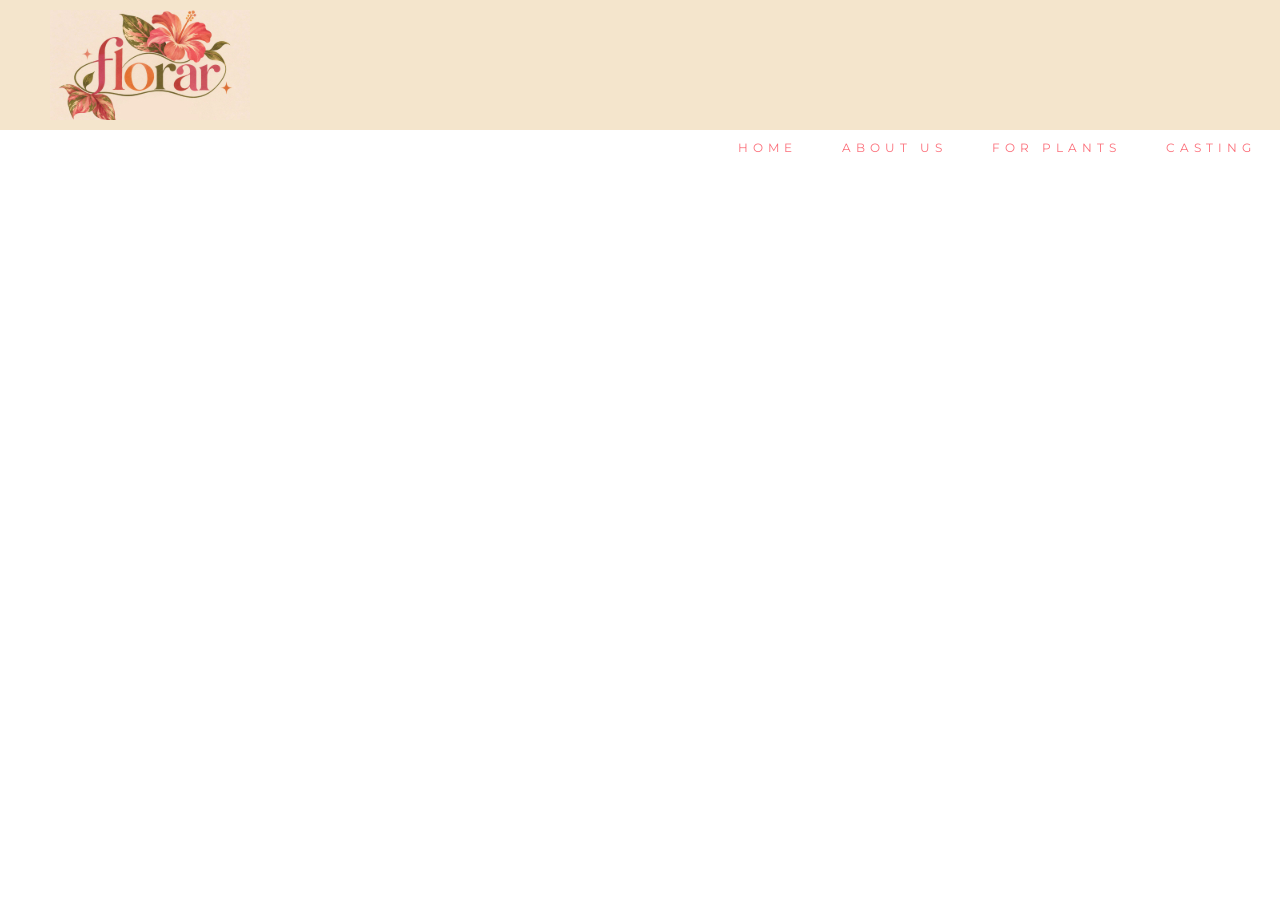
==== index.html @ 10ac2c9f "Inicialização do header e personalização" ====
<!DOCTYPE html>
<html lang="pt-br">

<head>
    <meta charset="UTF-8">
    <meta name="viewport" content="width=device-width, initial-scale=1.0">
    <title>Flora | Agencia</title>

    <link rel="stylesheet" href="./style/style.css">
</head>

<body>
    <div id="principal">
        <header class="header-top">
            <img src="./img/Adobe Express - file.jpg" alt="Logotipo agencia de plantas">
            <nav class="header-nav">
                <ul>
                    <li><a href="./index.html">Home</a></li>
                    <li><a href="./pages/about-us.html">About us</a></li>
                    <li><a href="./pages/for-plant.html">For plants</a></li>
                    <li><a href="./pages/casting.html">Casting</a></li>
                    <li><a href="./pages/fale-conosco.html">Fale conosco</a></li>
                </ul>
            </nav>
        </header>
    </div>

    <main>
        <article class="slogan" id="slogan">
            <h1></h1>

        </article>
    </main>


</body>

</html>
---- style/style.css ----
@import url('https://fonts.googleapis.com/css2?family=DM+Sans:ital,opsz,wght@0,9..40,100..1000;1,9..40,100..1000&family=Montserrat:ital,wght@0,100..900;1,100..900&family=Roboto:ital,wght@0,100..900;1,100..900&display=swap');

body{
    font-family: 'Montserrat';
    margin: 0;
    padding: 0;
}

#principal{
    width: 1600px;
    margin: 0 auto;
}

.header-top{
    display: flexbox;
    height: 110px;
    background: #F4E5CC;
    padding: 10px 50px;
}

.logotipo{
    margin: 5px 0 0 25px;
}

.header-nav{
    display: inline-block;
    margin-left: 45%;
    height: 100%;
}

.header-nav ul{
    margin: 0;
    padding: 0;
    display: inline-block;
}

.header-nav li{
    list-style: 0;
    display: inline-block;
    margin: 0 15px 100px 0;
    padding: 13px;
    
}

.header-nav a{
    color: #FB6E79;
    text-decoration: none;
    text-transform: uppercase;
    font-size: 12px;
    letter-spacing: 5px;
    transition: color .5s linear;
}

.header-nav a:hover{
    color: #F7135F;
}
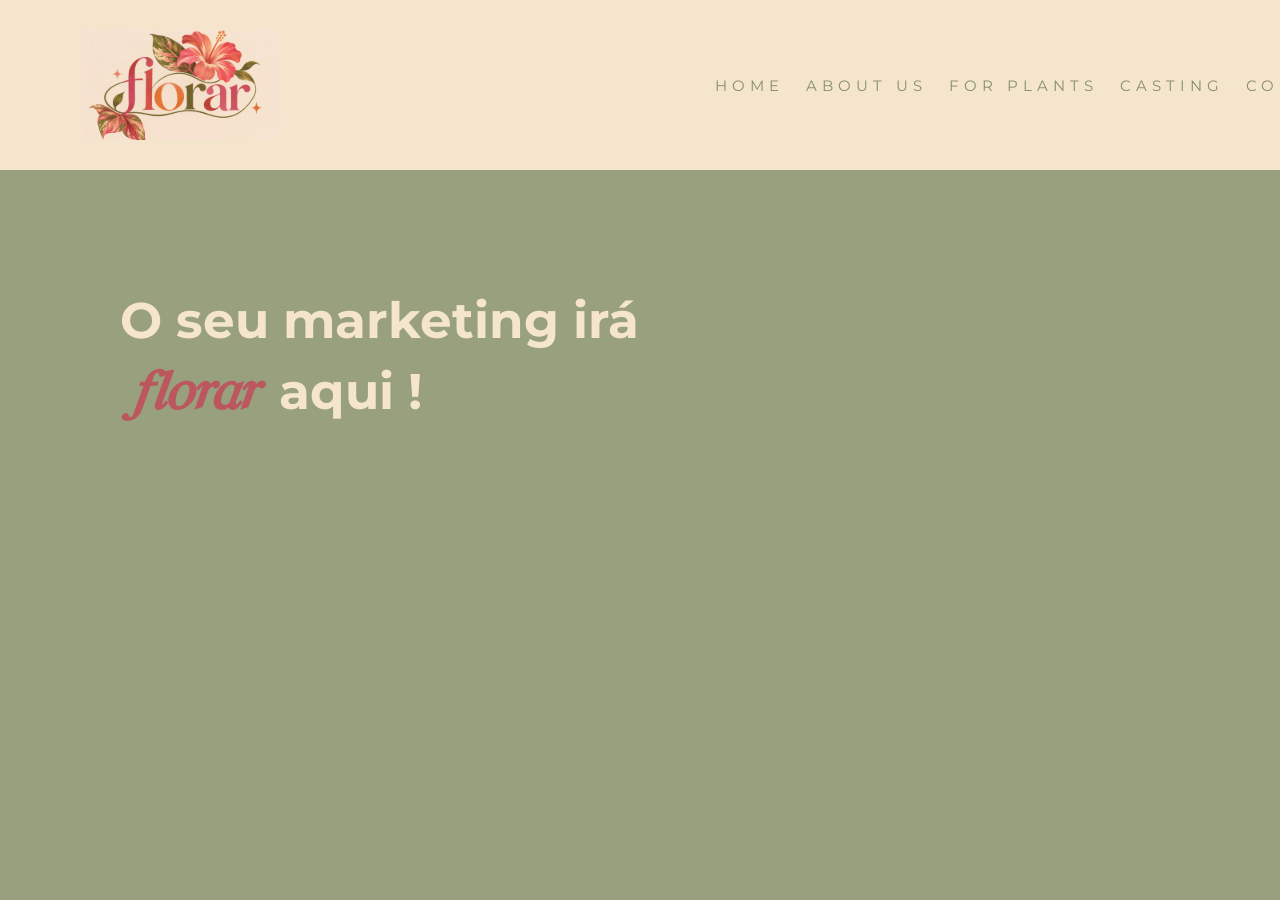
==== commit 268dd5b3: "Cabeçalho finalizado com links e logo, iniciando o Main" ====
--- a/index.html
+++ b/index.html
@@ -19,7 +19,7 @@
                     <li><a href="./pages/about-us.html">About us</a></li>
                     <li><a href="./pages/for-plant.html">For plants</a></li>
                     <li><a href="./pages/casting.html">Casting</a></li>
-                    <li><a href="./pages/fale-conosco.html">Fale conosco</a></li>
+                    <li><a href="./pages/fale-conosco.html">Contact us</a></li>
                 </ul>
             </nav>
         </header>
@@ -27,7 +27,8 @@
 
     <main>
         <article class="slogan" id="slogan">
-            <h1></h1>
+            <h1>O seu marketing irá<br>
+                <span>florar</span> aqui !
 
         </article>
     </main>
--- a/style/style.css
+++ b/style/style.css
@@ -1,52 +1,86 @@
 @import url('https://fonts.googleapis.com/css2?family=DM+Sans:ital,opsz,wght@0,9..40,100..1000;1,9..40,100..1000&family=Montserrat:ital,wght@0,100..900;1,100..900&family=Roboto:ital,wght@0,100..900;1,100..900&display=swap');
+
+@font-face {
+    font-family: Happy;
+    src: url(../fontes/HappyTime.otf);
+}
+
+
+
+h1{
+    font-family: 'Montserrat';
+    margin: 10px;
+    padding: 110px 110px;
+    font-size: 50px;
+    color:#F4E5CC;
+}
+
+h1 span{
+    font-family: "Happy";
+    padding: 30px 10px;
+    margin: 0;
+    padding-top: 3px;
+    font-size: 55px;
+    color: #bc575f;
+}
 
 body{
     font-family: 'Montserrat';
     margin: 0;
     padding: 0;
+    background-color: #98a07d;
 }
 
 #principal{
-    width: 1600px;
+    width: 1480px;
     margin: 0 auto;
 }
 
-.header-top{
-    display: flexbox;
+.header-top {
+    display: flex;
     height: 110px;
     background: #F4E5CC;
-    padding: 10px 50px;
+    padding: 30px 80px;
+    align-items: center;
+}
+
+.header-top nav{
+    display: flex;
+    gap: 50px;
 }
 
 .logotipo{
-    margin: 5px 0 0 25px;
+    margin: 10px 0 0 25px;
 }
 
 .header-nav{
-    display: inline-block;
-    margin-left: 45%;
+    display: flex;
+    align-items: center;
+    margin-left: auto;
     height: 100%;
 }
+
 
 .header-nav ul{
     margin: 0;
     padding: 0;
-    display: inline-block;
+    display: flex;
+    align-items: center;
+    gap: 12px;
 }
 
+
 .header-nav li{
-    list-style: 0;
-    display: inline-block;
-    margin: 0 15px 100px 0;
-    padding: 13px;
-    
+    list-style: none;
+    margin: 0;
+    padding: 5px;
 }
 
 .header-nav a{
-    color: #FB6E79;
+    color: #87906A;
     text-decoration: none;
     text-transform: uppercase;
-    font-size: 12px;
+    font-size: 15px;
     letter-spacing: 5px;
     transition: color .5s linear;
 }
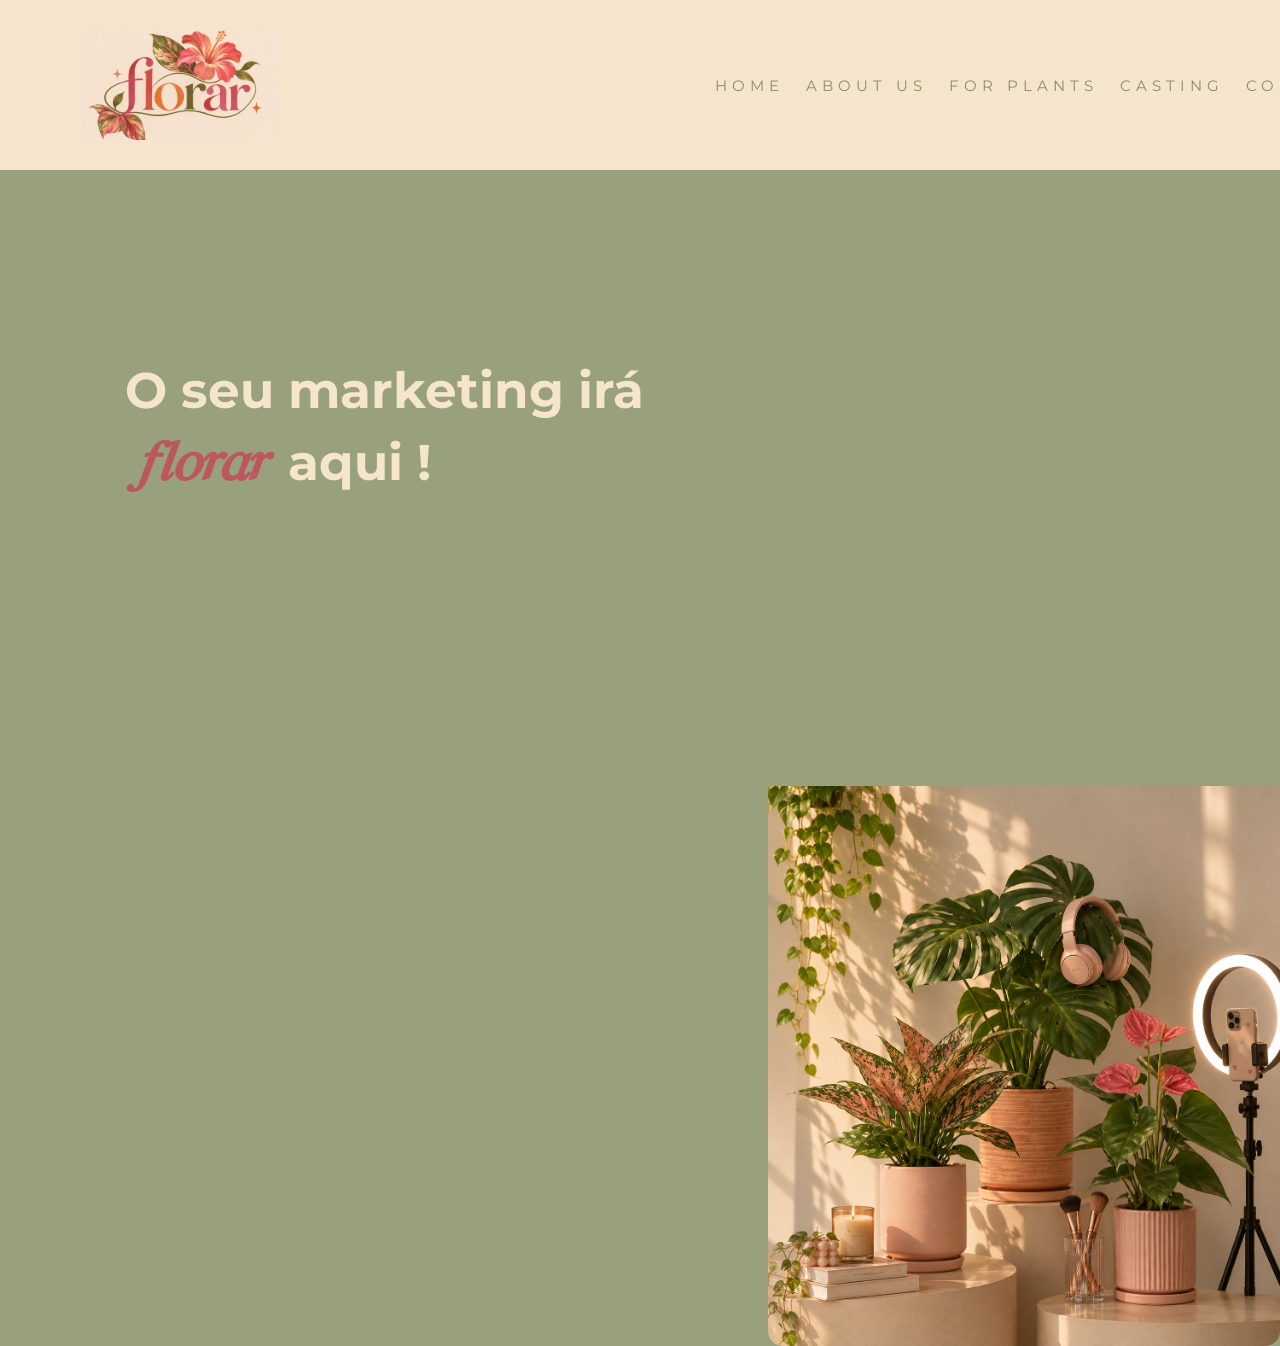
==== commit 4ef4d889: "Main finalizado e footer iniciado" ====
--- a/index.html
+++ b/index.html
@@ -29,9 +29,15 @@
         <article class="slogan" id="slogan">
             <h1>O seu marketing irá<br>
                 <span>florar</span> aqui !
+        </article>
 
-        </article>
+
+        <div class="banner-imagem">
+            <img src="./img/Vignette aconchegante de plantas e criação de conteúdo.png" alt="Plantas influencers">
+        </div>
     </main>
+
+
 
 
 </body>
--- a/style/style.css
+++ b/style/style.css
@@ -1,5 +1,4 @@
-@import url('https://fonts.googleapis.com/css2?family=DM+Sans:ital,opsz,wght@0,9..40,100..1000;1,9..40,100..1000&family=Montserrat:ital,wght@0,100..900;1,100..900&family=Roboto:ital,wght@0,100..900;1,100..900&display=swap');
-
+@import url('https://fonts.googleapis.com/css2?family=DM+Sans:ital,opsz,wght@0,9..40,100..1000;1,9..40,100..1000&family=Montserrat:ital,wght@0,100..900;1,100..900&display=swap');
 @font-face {
     font-family: Happy;
     src: url(../fontes/HappyTime.otf);
@@ -10,7 +9,7 @@
 h1{
     font-family: 'Montserrat';
     margin: 10px;
-    padding: 110px 110px;
+    padding: 180px 115px;
     font-size: 50px;
     color:#F4E5CC;
 }
@@ -20,10 +19,14 @@
     padding: 30px 10px;
     margin: 0;
     padding-top: 3px;
-    font-size: 55px;
+    font-size: 56px;
     color: #bc575f;
 }
 
+h1 a:hover{
+    color: #98a07d;
+
+}
 body{
     font-family: 'Montserrat';
     margin: 0;
@@ -88,3 +91,16 @@
 .header-nav a:hover{
     color: #F7135F;
 }
+
+.banner-imagem {
+    width: 40%;
+    float: right;
+}
+
+.banner-imagem img {
+    width: 100%;
+    height: auto;
+    display: block;
+    border-radius: 15px;
+    padding-top: 100px;
+}
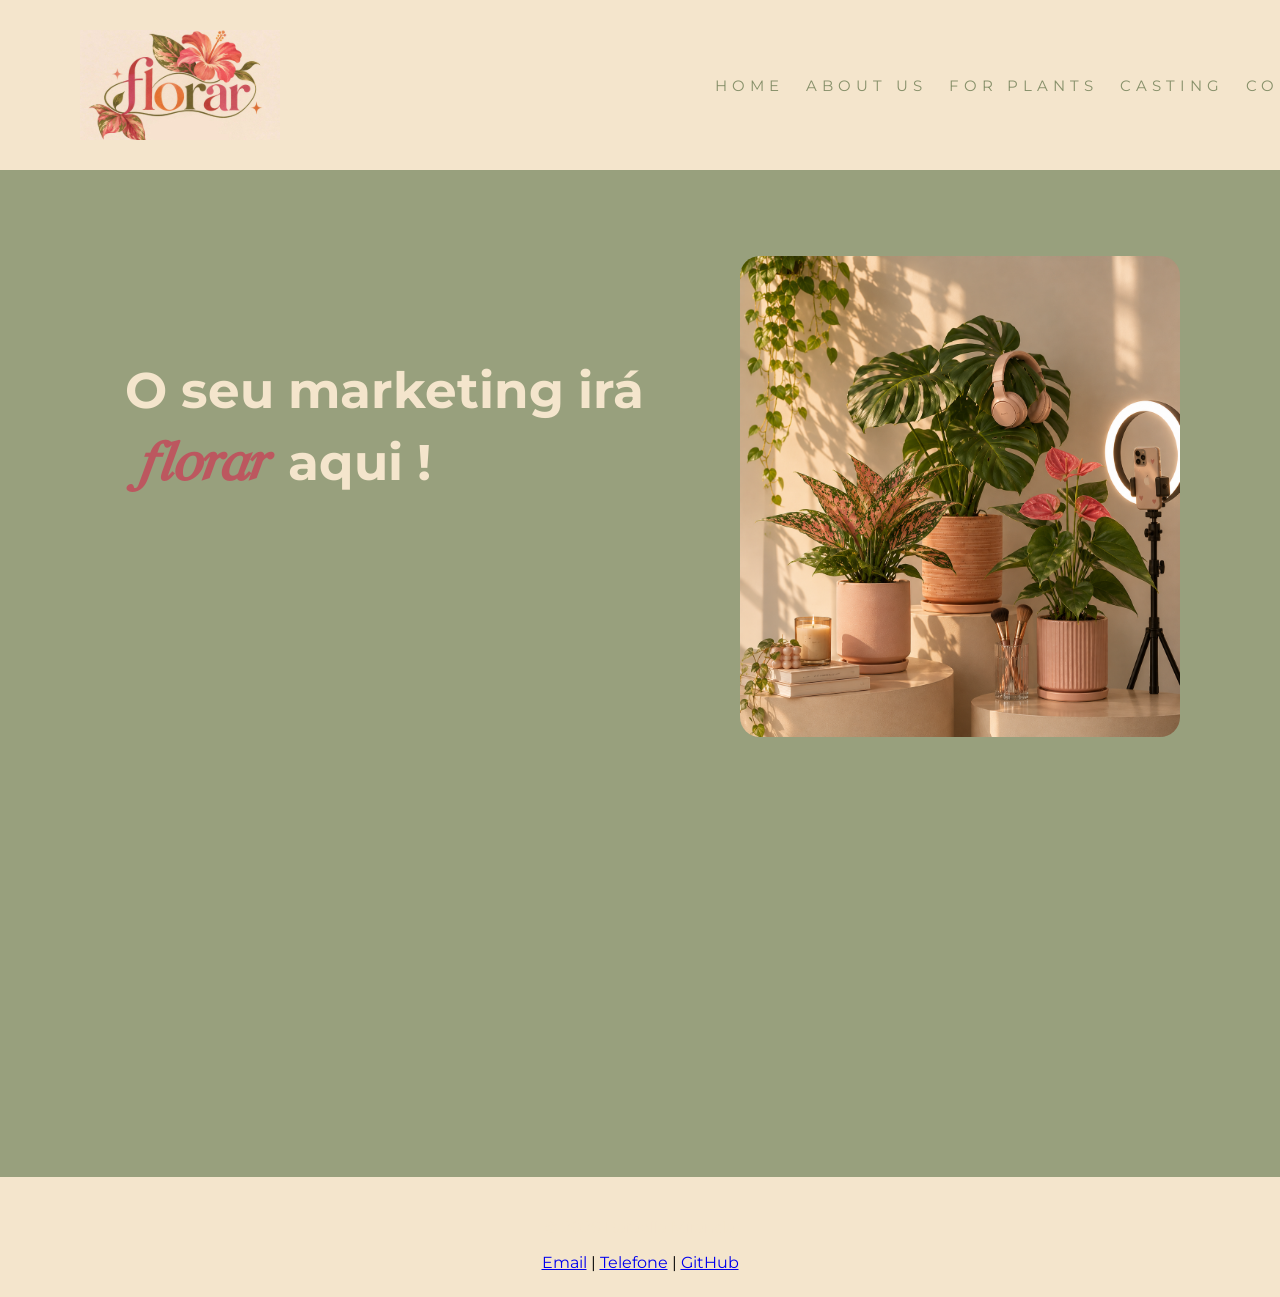
==== commit acbf1978: "Todas as páginas criadas e iniciadas com header" ====
--- a/index.html
+++ b/index.html
@@ -32,12 +32,23 @@
         </article>
 
 
-        <div class="banner-imagem">
-            <img src="./img/Vignette aconchegante de plantas e criação de conteúdo.png" alt="Plantas influencers">
+        <div class="imagem-inicio">
+            <img src="./img/Vignette aconchegante de plantas e criação de conteúdo.png" alt="Planta">
         </div>
     </main>
 
-
+    <footer class="rodape">
+        <div class="container">
+            <p>&copy; 2026 Rafaella Miranda</p>
+            <address>
+                <a href="mailto:rafaellamiranda526@gmail.com">Email</a>
+                <span> | </span>
+                <a href="tel:+5515991224211">Telefone</a>
+                <span> | </span>
+                <a href="https://github.com/rafaellamiranda1" target="_blank">GitHub</a>
+            </address>
+        </div>
+    </footer>
 
 
 </body>
--- a/style/style.css
+++ b/style/style.css
@@ -1,4 +1,5 @@
 @import url('https://fonts.googleapis.com/css2?family=DM+Sans:ital,opsz,wght@0,9..40,100..1000;1,9..40,100..1000&family=Montserrat:ital,wght@0,100..900;1,100..900&display=swap');
+
 @font-face {
     font-family: Happy;
     src: url(../fontes/HappyTime.otf);
@@ -6,15 +7,15 @@
 
 
 
-h1{
+h1 {
     font-family: 'Montserrat';
     margin: 10px;
     padding: 180px 115px;
     font-size: 50px;
-    color:#F4E5CC;
+    color: #F4E5CC;
 }
 
-h1 span{
+h1 span {
     font-family: "Happy";
     padding: 30px 10px;
     margin: 0;
@@ -23,18 +24,29 @@
     color: #bc575f;
 }
 
-h1 a:hover{
+h1 a:hover {
     color: #98a07d;
 
 }
-body{
+
+h2{
+    font-size: 'Montserrat';
+    color: #F4E5CC;
+    margin: 10px 10px;
+}
+
+p{
+    color: #F4E5CC;
+}
+
+body {
     font-family: 'Montserrat';
     margin: 0;
     padding: 0;
     background-color: #98a07d;
 }
 
-#principal{
+#principal {
     width: 1480px;
     margin: 0 auto;
 }
@@ -47,16 +59,16 @@
     align-items: center;
 }
 
-.header-top nav{
+.header-top nav {
     display: flex;
     gap: 50px;
 }
 
-.logotipo{
+.logotipo {
     margin: 10px 0 0 25px;
 }
 
-.header-nav{
+.header-nav {
     display: flex;
     align-items: center;
     margin-left: auto;
@@ -64,7 +76,7 @@
 }
 
 
-.header-nav ul{
+.header-nav ul {
     margin: 0;
     padding: 0;
     display: flex;
@@ -73,13 +85,13 @@
 }
 
 
-.header-nav li{
+.header-nav li {
     list-style: none;
     margin: 0;
     padding: 5px;
 }
 
-.header-nav a{
+.header-nav a {
     color: #87906A;
     text-decoration: none;
     text-transform: uppercase;
@@ -88,19 +100,31 @@
     transition: color .5s linear;
 }
 
-.header-nav a:hover{
+.header-nav a:hover {
     color: #F7135F;
 }
-
-.banner-imagem {
-    width: 40%;
-    float: right;
+.imagem-inicio {
+    width: 150%;
+    display: flex;
+    justify-content: center;
+    align-items: center;
+    transform: translateY(-430px);
 }
 
-.banner-imagem img {
-    width: 100%;
+.imagem-inicio img {
+    width: 440px;
     height: auto;
-    display: block;
-    border-radius: 15px;
-    padding-top: 100px;
+    object-fit: contain;
+    border-radius: 20px;
 }
+.rodape {
+    margin-top: 10px;
+    padding: 25px;
+    background-color: #F4E5CC;
+    text-align: center;
+    list-style: none;
+}
+
+.rodape address {
+    font-style: normal;
+}
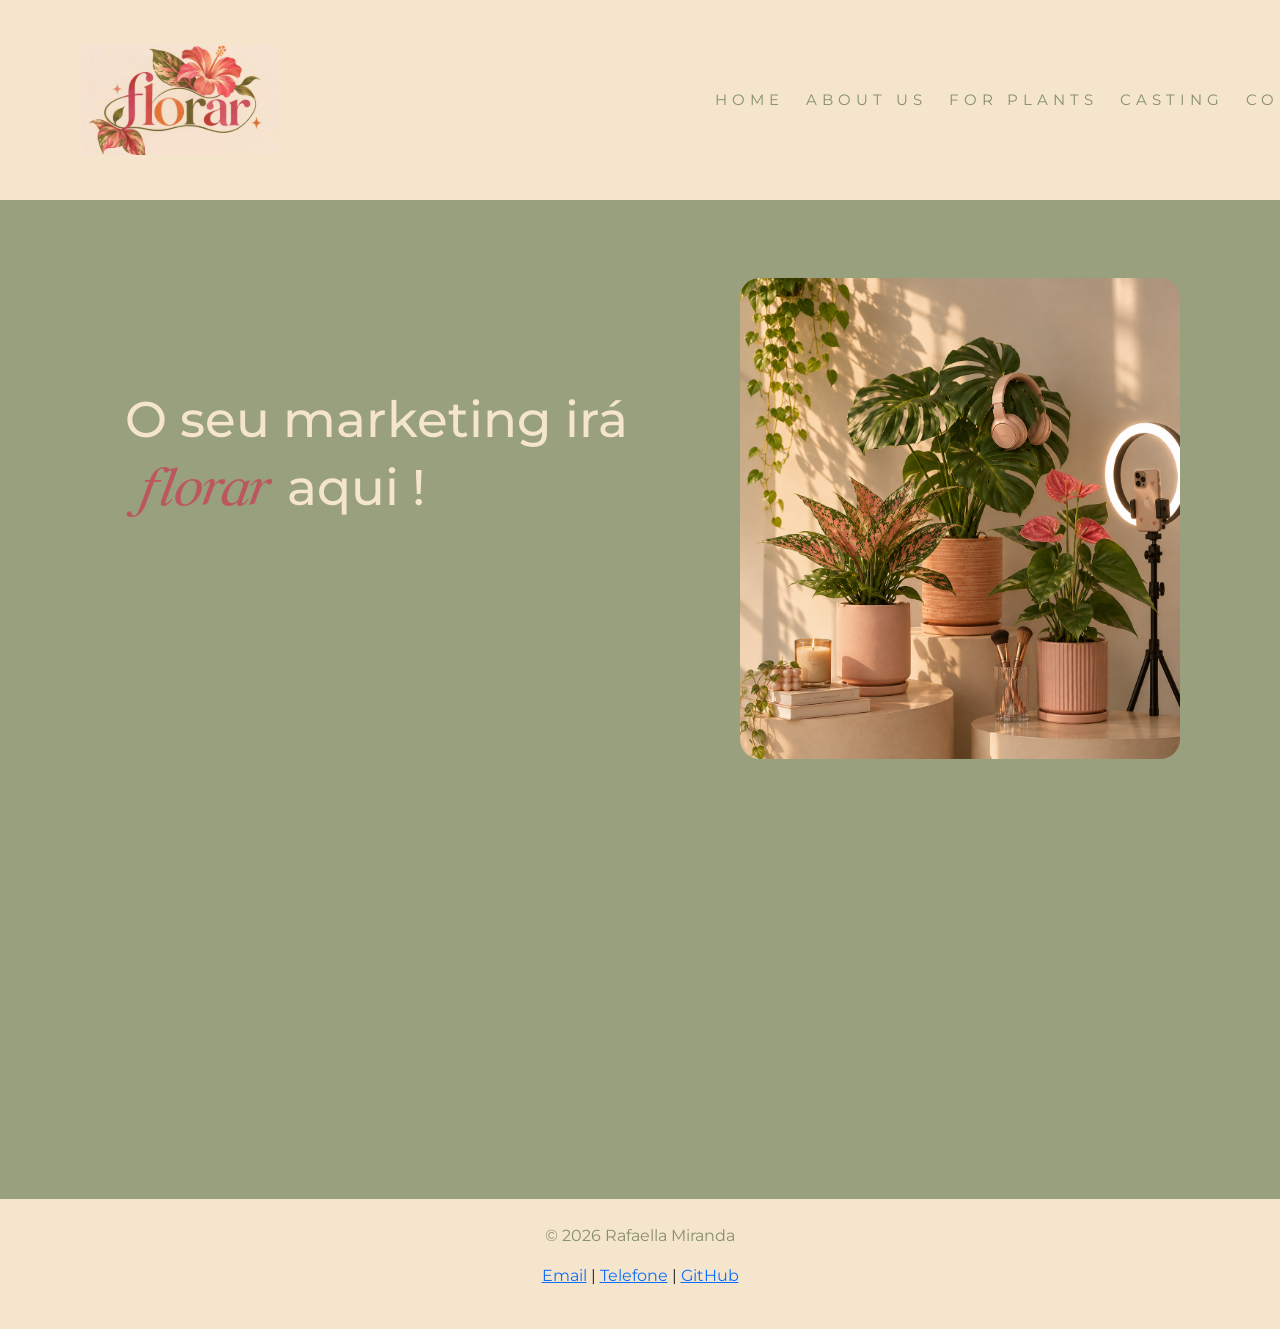
==== commit 710c72a0: "Atualização nos cabeçalhos e inicialização dos cards" ====
--- a/index.html
+++ b/index.html
@@ -6,7 +6,9 @@
     <meta name="viewport" content="width=device-width, initial-scale=1.0">
     <title>Flora | Agencia</title>
 
+    <link rel="stylesheet" href="https://cdn.jsdelivr.net/npm/bootstrap@5.3.8/dist/css/bootstrap.min.css">
     <link rel="stylesheet" href="./style/style.css">
+
 </head>
 
 <body>
--- a/style/style.css
+++ b/style/style.css
@@ -4,8 +4,6 @@
     font-family: Happy;
     src: url(../fontes/HappyTime.otf);
 }
-
-
 
 h1 {
     font-family: 'Montserrat';
@@ -32,11 +30,12 @@
 h2{
     font-size: 'Montserrat';
     color: #F4E5CC;
-    margin: 10px 10px;
+    margin: 10px 100px;
+    padding: 55px 20px;
 }
 
 p{
-    color: #F4E5CC;
+    color: #87906A;
 }
 
 body {
@@ -55,7 +54,7 @@
     display: flex;
     height: 110px;
     background: #F4E5CC;
-    padding: 30px 80px;
+    padding: 100px 80px;
     align-items: center;
 }
 
@@ -117,6 +116,53 @@
     object-fit: contain;
     border-radius: 20px;
 }
+
+
+.container-cards {
+    display: grid;
+    grid-template-columns: repeat(3, 1fr);
+    gap: 25px;
+    width: 90%;
+    margin: 40px auto;
+}
+
+.card {
+    background-color: #F4E5CC;
+    border-radius: 12px;
+    overflow: hidden;
+    box-shadow: 0 3px 10px rgba(0, 0, 0, 0.12);
+    transition: 0.3s;
+}
+
+.card:hover {
+    transform: translateY(-8px);
+    box-shadow: 0 8px 20px rgba(0, 0, 0, 0.20);
+}
+
+.card img {
+    width: 100%;
+    height: 220px;
+    object-fit: cover;
+    display: block;
+}
+
+.card-body {
+    padding: 20px;
+}
+
+.card-body h3 {
+    font-size: 20px;
+    margin: 0 0 10px;
+    color: #333;
+}
+
+.card-body p {
+    font-size: 15px;
+    line-height: 1.5;
+    color: #666;
+    margin: 0;
+}
+
 .rodape {
     margin-top: 10px;
     padding: 25px;
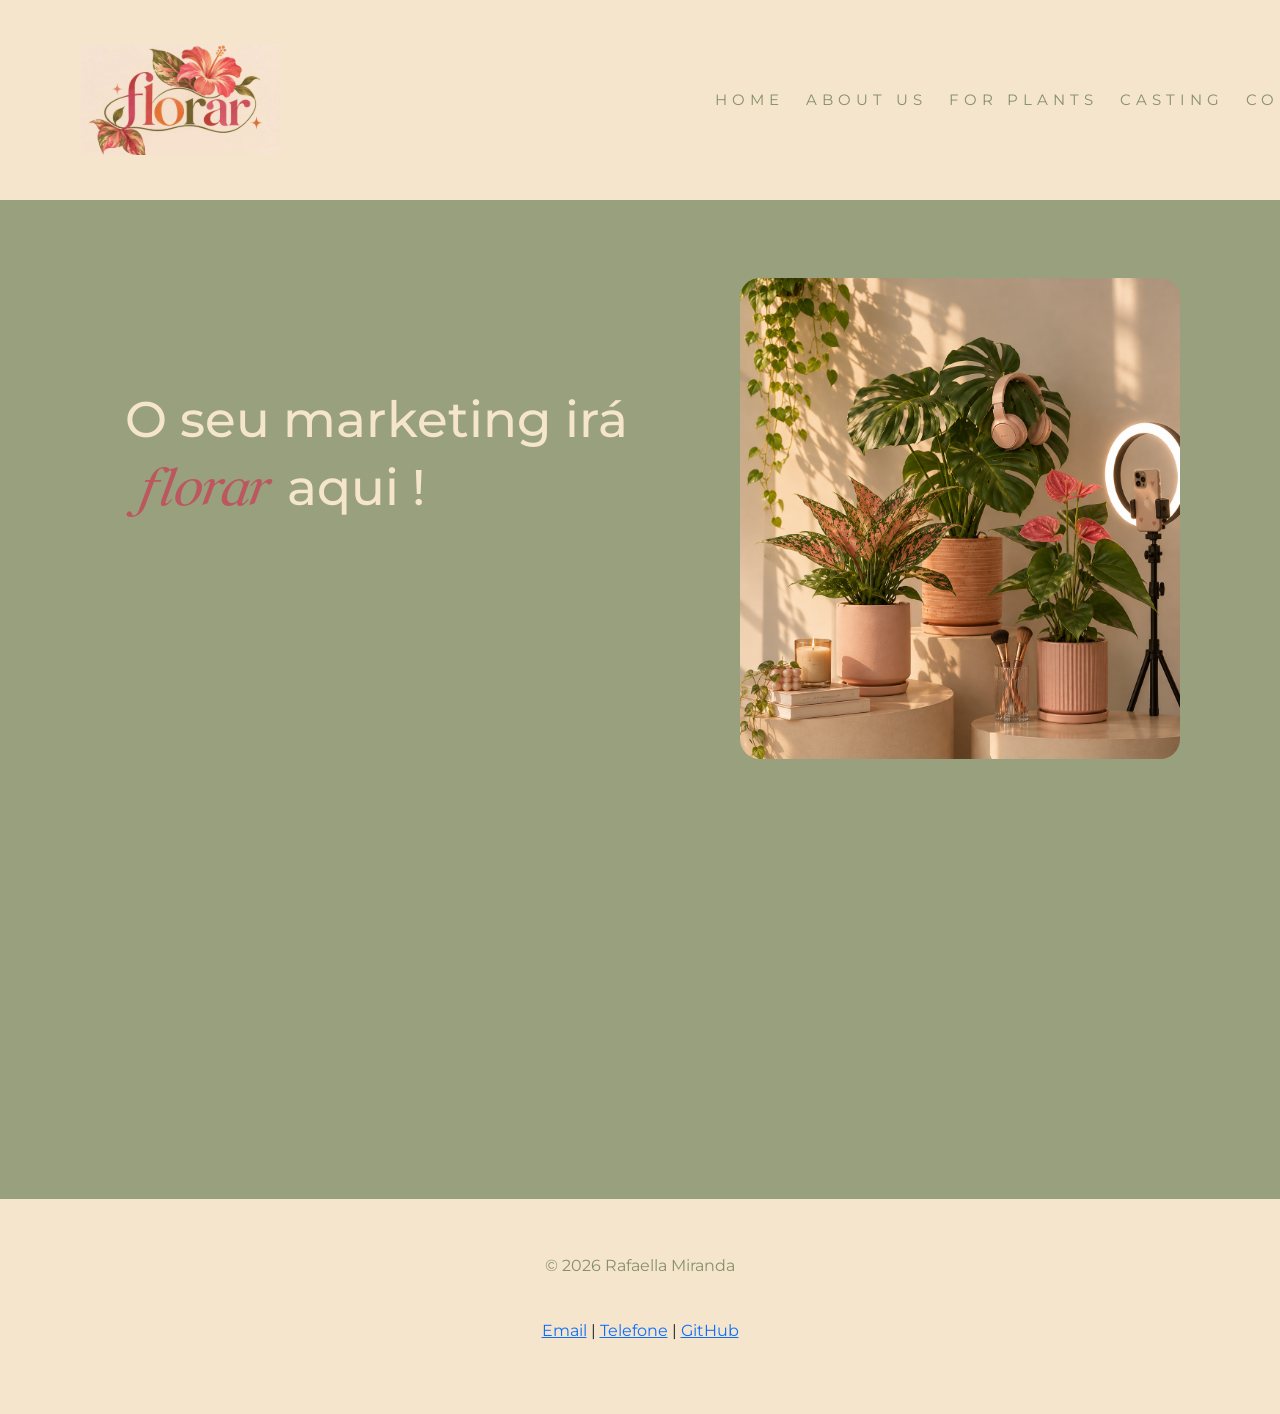
==== commit 67f7f5dc: "Readme feito e finalizado" ====
--- a/index.html
+++ b/index.html
@@ -4,7 +4,7 @@
 <head>
     <meta charset="UTF-8">
     <meta name="viewport" content="width=device-width, initial-scale=1.0">
-    <title>Flora | Agencia</title>
+    <title>Home | Florar</title>
 
     <link rel="stylesheet" href="https://cdn.jsdelivr.net/npm/bootstrap@5.3.8/dist/css/bootstrap.min.css">
     <link rel="stylesheet" href="./style/style.css">
--- a/style/style.css
+++ b/style/style.css
@@ -27,16 +27,182 @@
 
 }
 
-h2{
-    font-size: 'Montserrat';
+h2 {
+    font-family: 'Montserrat';
+    font-size: 35px;
+    color: #494e3a;
+    margin: 20px 100px;
+    padding: 40px 20px;
+    text-align: center;
+}
+
+h2 span {
+    font-family: Happy;
+    color: #bc575f;
+    font-size: 45px;
+}
+
+p {
+    color: #87906A;
+}
+
+.paragrafo {
     color: #F4E5CC;
-    margin: 10px 100px;
-    padding: 55px 20px;
-}
-
-p{
-    color: #87906A;
-}
+    text-align: center;
+    font-size: 20px;
+}
+
+.paragrafo span {
+    font-family: Happy;
+}
+
+.figure {
+    display: block;
+    width: 400px;
+    margin: 20px auto;
+    text-align: center;
+}
+
+.figure img {
+    width: 150%;
+    height: 280px;
+    object-fit: cover;
+    border-radius: 15px;
+    display: block;
+    margin: 0 auto;
+    transition: transform 0.3s ease;
+
+}
+
+.figure-caption {
+    margin-top: 10px;
+    font-size: 14px;
+    color: #bc575f;
+    font-style: italic;
+}
+
+.figure img:hover {
+    transform: scale(1.03);
+}
+
+
+form.row {
+    max-width: 650px;
+    margin: 40px auto;
+    padding: 30px;
+    background-color: #f7f8f3;
+    border-radius: 15px;
+    box-shadow: 0 4px 15px rgba(0, 0, 0, 0.08);
+}
+
+.form-label {
+    display: block;
+    margin-bottom: 8px;
+    color: #405442;
+    font-size: 15px;
+    font-weight: 600;
+}
+
+.form-control {
+    width: 100%;
+    padding: 11px 13px;
+    border: 1px solid #d5dfd2;
+    border-radius: 8px;
+    background-color: white;
+    font-size: 14px;
+    outline: none;
+    transition: 0.3s;
+    box-sizing: border-box;
+}
+
+.form-control:focus {
+    border-color: #829b7d;
+    box-shadow: 0 0 5px rgba(100, 140, 100, 0.2);
+}
+
+.form-field {
+    display: flex;
+    align-items: center;
+    gap: 8px;
+}
+
+.check {
+    accent-color: #607d60;
+    cursor: pointer;
+}
+
+.form-field label {
+    color: #526452;
+    font-size: 14px;
+    cursor: pointer;
+}
+
+.btn-solid {
+    width: 100%;
+    padding: 12px;
+    border: none;
+    border-radius: 8px;
+    background-color: #607d60;
+    color: #F4E5CC;
+    font-size: 15px;
+    font-weight: 600;
+    cursor: pointer;
+    transition: 0.3s;
+}
+
+.btn-solid:hover {
+    background-color: #494e3a;
+    transform: translateY(-2px);
+}
+
+.formulario {
+    text-align: center;
+}
+
+.container {
+    width: 900px;
+    margin: 30px auto;
+    display: flex;
+    flex-direction: column;
+    gap: 25px;
+}
+
+.card {
+    width: 100%;
+    display: flex;
+    align-items: center;
+    background-color: #f5f5f5;
+    border-radius: 15px;
+    overflow: hidden;
+    transition: 0.3s;
+}
+
+.card img {
+    width: 250px;
+    height: 100px;
+    object-fit: cover;
+}
+
+.card-body {
+    padding: 10px;
+}
+
+.card-body h2 {
+    margin-bottom: 10px;
+    color: #bc575f;
+}
+
+.card-body p {
+    color: #526452;
+    line-height: 1.5;
+    text-align: center;
+}
+
+.card:hover {
+    transform: scale(1.02);
+    box-shadow: 0 5px 15px rgba(0, 0, 0, 0.15);
+}
+
 
 body {
     font-family: 'Montserrat';
@@ -102,6 +268,7 @@
 .header-nav a:hover {
     color: #F7135F;
 }
+
 .imagem-inicio {
     width: 150%;
     display: flex;
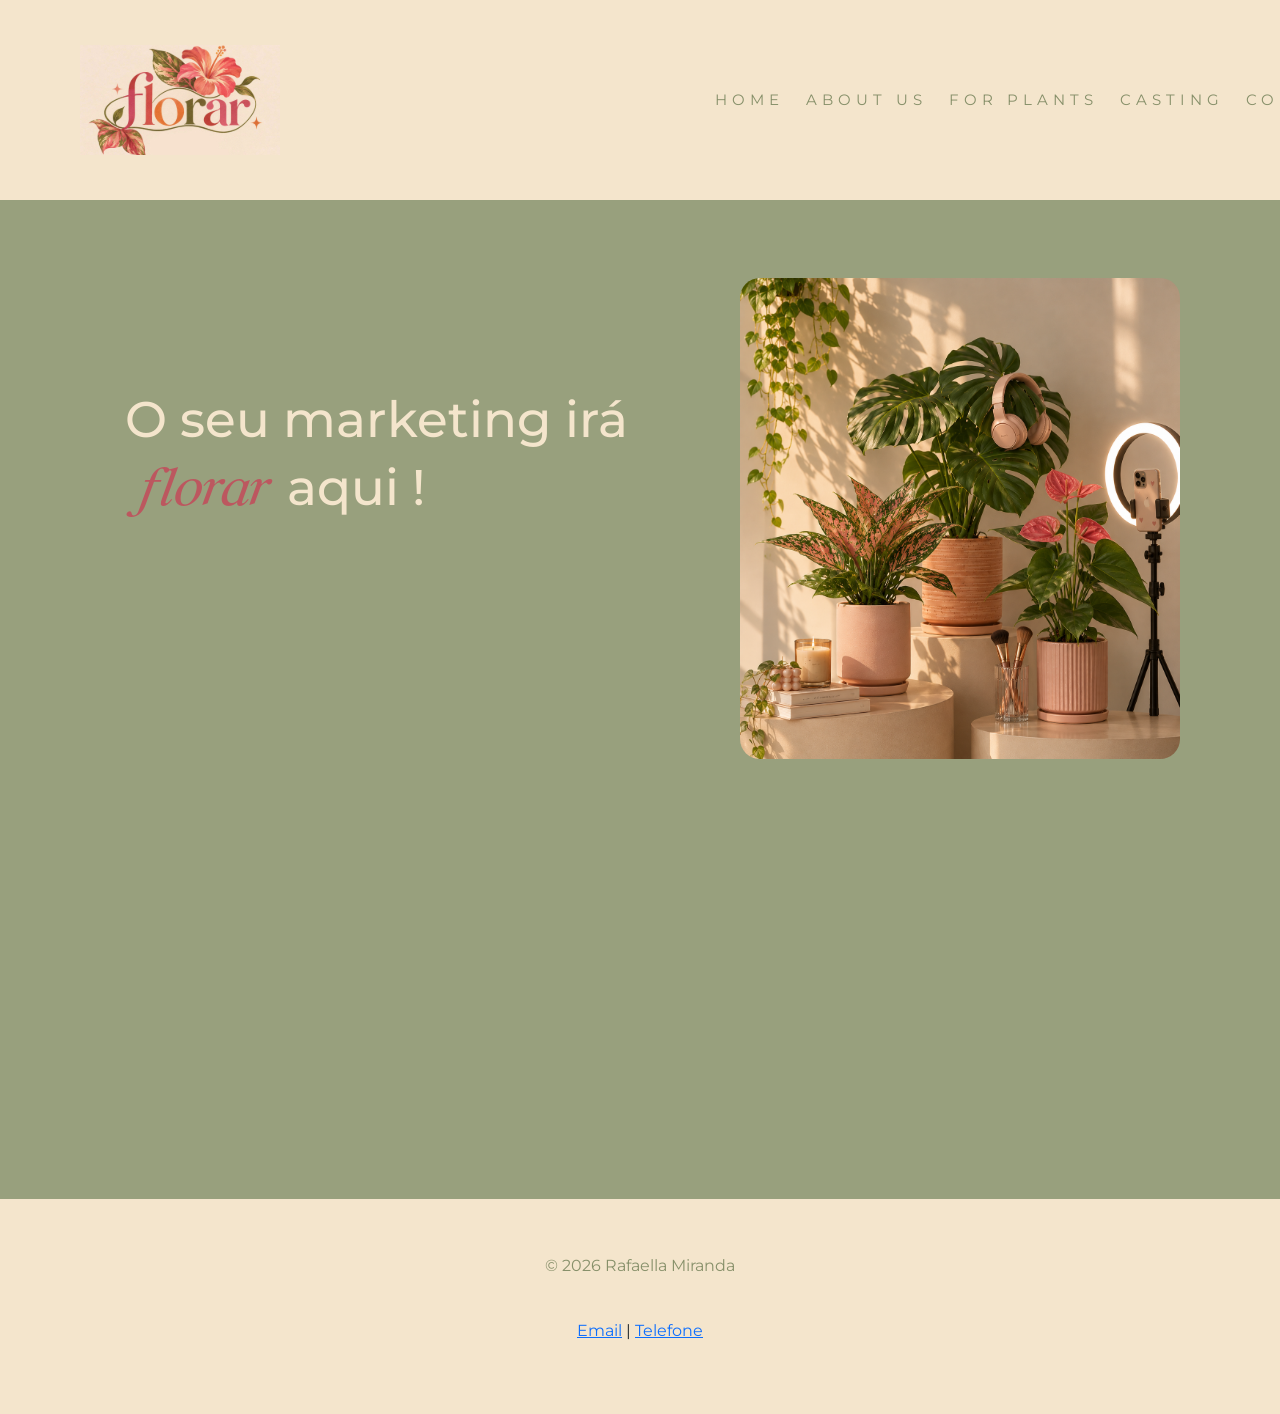
==== commit b91f1bb4: "Atualizações feitas no footer das páginas" ====
--- a/index.html
+++ b/index.html
@@ -43,11 +43,9 @@
         <div class="container">
             <p>&copy; 2026 Rafaella Miranda</p>
             <address>
-                <a href="mailto:rafaellamiranda526@gmail.com">Email</a>
+                <a href="mailto:florar.agencia@gmail.com">Email</a>
                 <span> | </span>
-                <a href="tel:+5515991224211">Telefone</a>
-                <span> | </span>
-                <a href="https://github.com/rafaellamiranda1" target="_blank">GitHub</a>
+                <a href="tel:+551599999999">Telefone</a>
             </address>
         </div>
     </footer>
--- a/style/style.css
+++ b/style/style.css
@@ -40,6 +40,11 @@
     font-family: Happy;
     color: #bc575f;
     font-size: 45px;
+}
+
+h3{
+    color: #F4E5CC;
+    font-size: 15px;
 }
 
 p {
